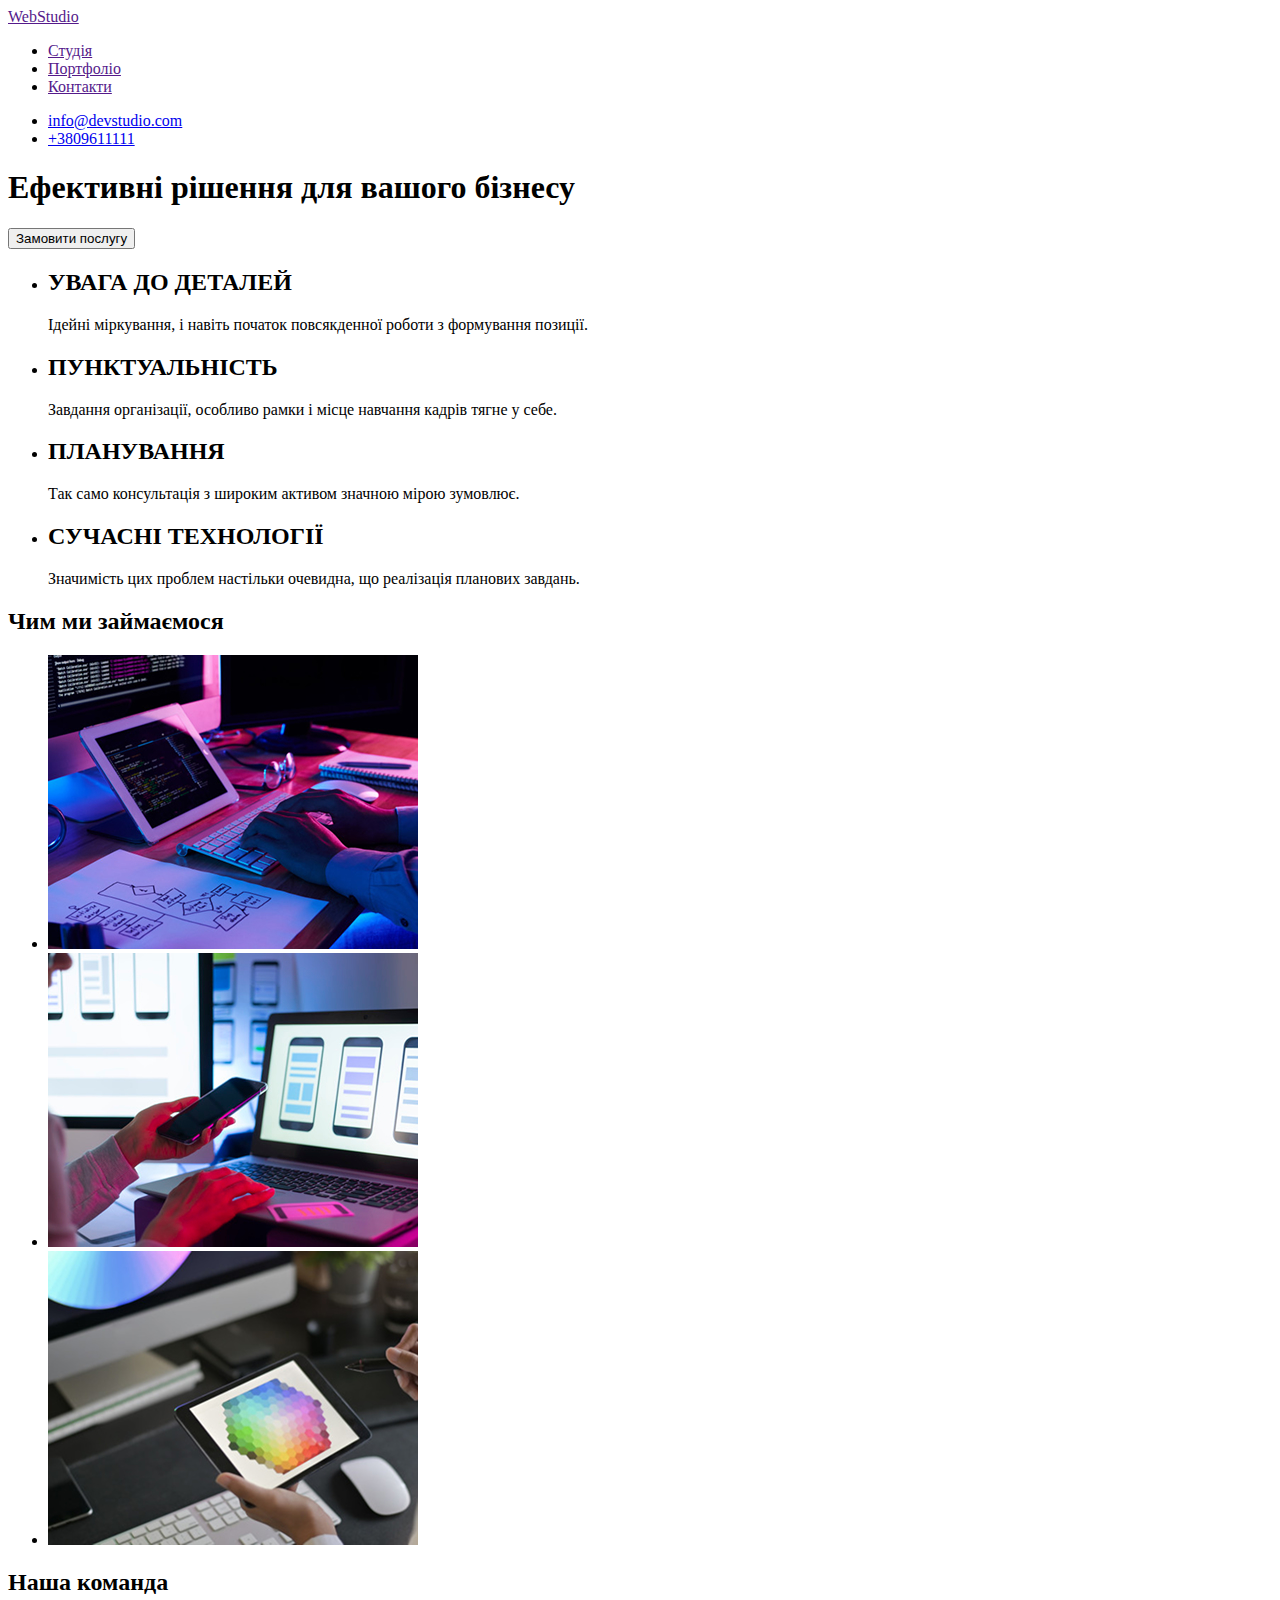
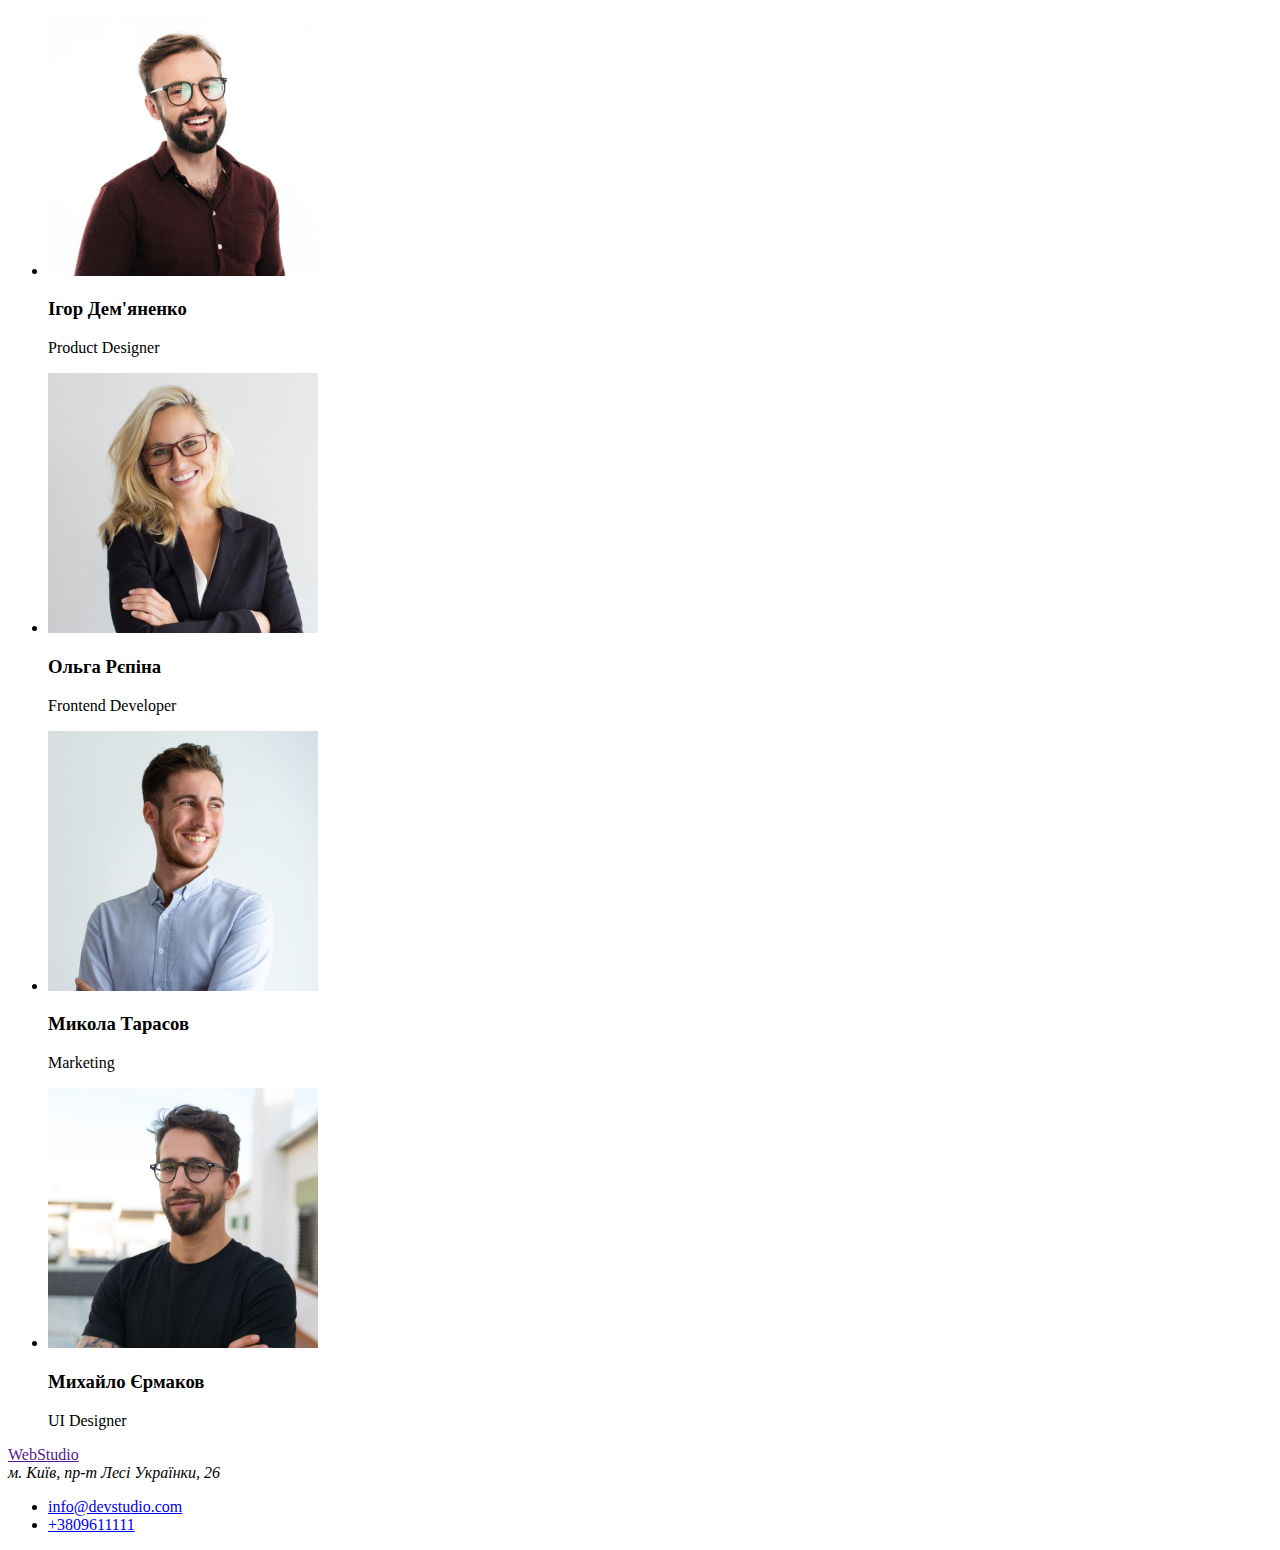
==== index.html @ 3130eb9e "Добавлены файлы" ====
<!DOCTYPE html>
<html lang="uk">
    <head>
    <meta charset="UTF-8">
    <meta name="description" content="WebStudio">
    <title>WebStudio</title>
    <link rel="stylesheet" href="/css/styles.css">
    </head>
<body>
    <header>
            <a href="">WebStudio</a>
  
            <nav>
              <ul>
                <li><a href="">Студія</a></li>
                <li><a href="">Портфоліо</a></li>
                <li><a href="">Контакти</a></li>
              </ul>
            </nav>
            <ul>
              <li>
                  <a href="mailto:info@devstudio.com">info@devstudio.com</a>
              </li>
              <li>
                  <a href="tel:+3809611111">+3809611111</a>
              </li>
            </ul>
    </header>
   
    <main>
        
       <section>
          <h1>Ефективні рішення для вашого бізнесу</h1>
          <button type="button">Замовити послугу</button>
       </section>
      
       <section>
          <ul>
              <li>
                  <h2>УВАГА ДО ДЕТАЛЕЙ</h2>
                  <p>Ідейні міркування, і навіть початок повсякденної роботи з формування позиції.</p>
              </li>
              <li>
                  <h2>ПУНКТУАЛЬНІСТЬ</h2>
                  <p>Завдання організації, особливо рамки і місце навчання кадрів тягне у себе.</p>
              </li>
              <li>
                  <h2>ПЛАНУВАННЯ</h2>
                  <p>Так само консультація з широким активом значною мірою зумовлює.</p>
              </li>
              <li>
                  <h2>СУЧАСНІ ТЕХНОЛОГІЇ</h2>
                  <p>Значимість цих проблем настільки очевидна, що реалізація планових завдань.</p>
              </li>
          </ul>
       </section>
  
       <section>
          <h2>Чим ми займаємося</h2>
          <ul>
              <li>
                  <img src="./images/box1.jpg" alt="Написання коду" width="370"  height="294">
              </li>
              <li>
                  <img src="./images/box2.jpg" alt="Адаптація для мобільного" width="370"  height="294">
              </li>
              <li>
                  <img src="./images/box3.jpg" alt="Підбір цвітової гамми" width="370"  height="294">
              </li>
          </ul>
       </section>
  
       <section>
          <h2>Наша команда</h2>
          <ul>
              <li>
                  <img src="./images/photo1.jpg" alt="Фотографія 1" width="270" height="260">
                  <h3>Ігор Дем'яненко</h3>
                  <p>Product Designer</p>
              </li>
              <li>
                  <img src="./images/photo2.jpg" alt="Фотографія 2" width="270" height="260">
                  <h3>Ольга Рєпіна</h3>
                  <p>Frontend Developer</p>
              </li>
              <li>
                  <img src="./images/photo3.jpg" alt="Фотографія 3" width="270" height="260">
                  <h3>Микола Тарасов</h3>
                  <p>Marketing</p>
              </li>
              <li>
                  <img src="./images/photo4.jpg" alt="Фотографія 4" width="270" height="260">
                  <h3>Михайло Єрмаков</h3>
                  <p>UI Designer</p>
              </li>
          </ul>
       </section>

    </main>
   
       <footer>
  
              <a href="">WebStudio</a>
  
              <address>м. Київ, пр-т Лесі Українки, 26</address>
  
              <ul>
                  <li>
                      <a href="mailto:info@devstudio.com">info@devstudio.com</a>
                  </li>
                  <li>
                      <a href="tel:+3809611111">+3809611111</a>
                  </li>
              </ul>
  
       </footer>
    
</body>
</html>
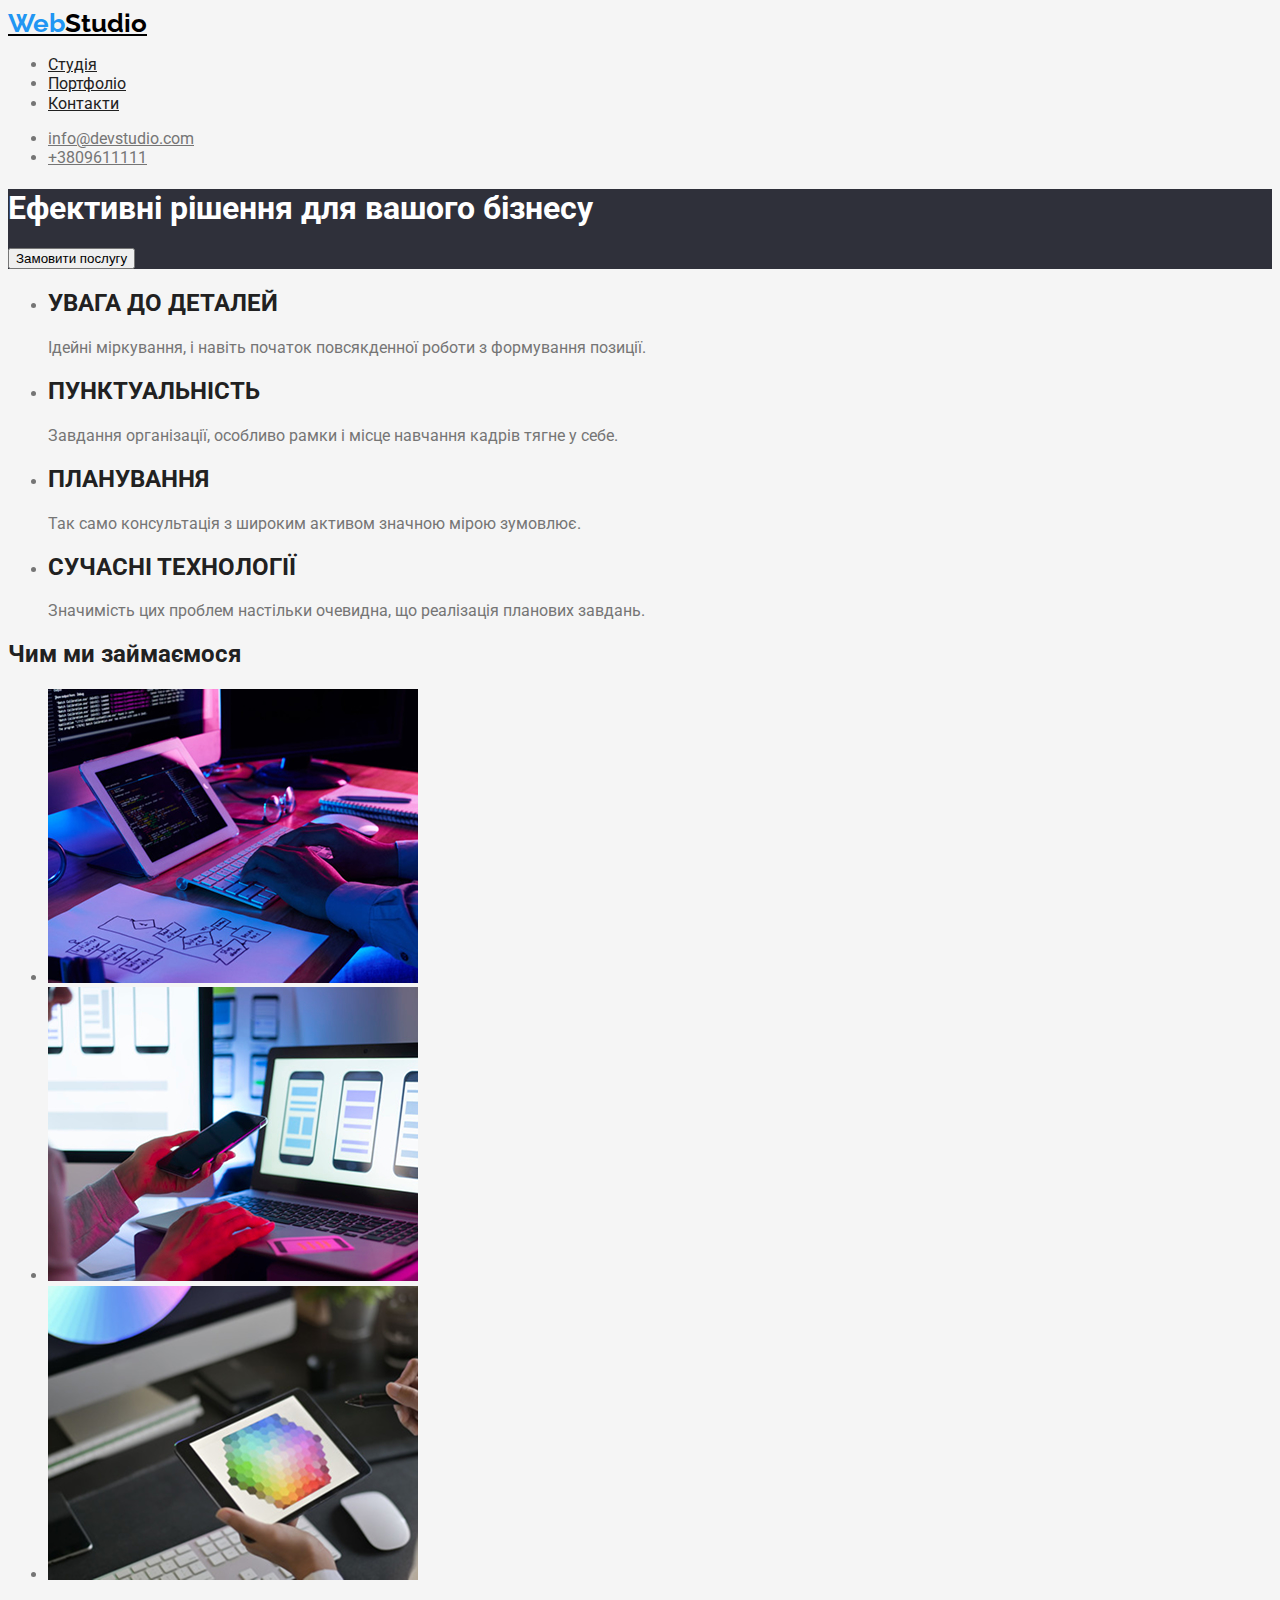
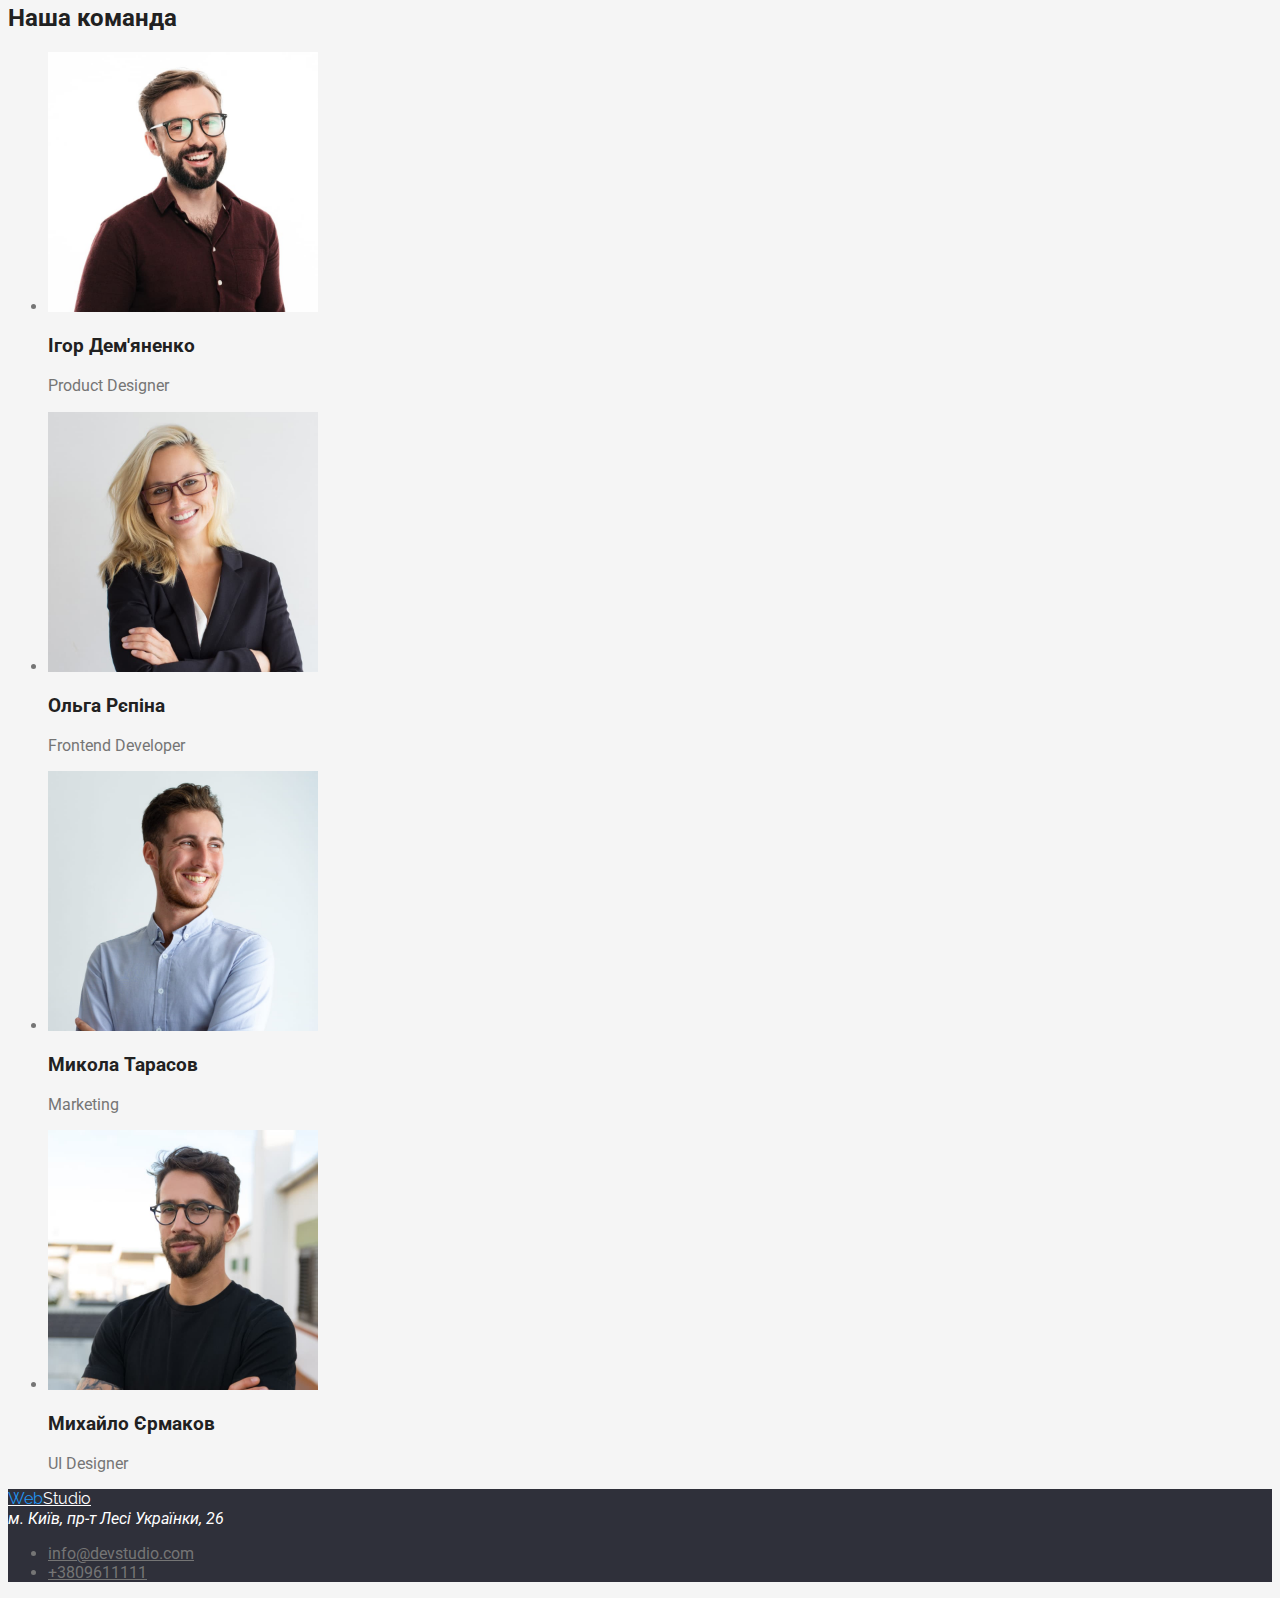
==== commit c8d18081: "Обновление" ====
--- a/index.html
+++ b/index.html
@@ -4,115 +4,124 @@
     <meta charset="UTF-8">
     <meta name="description" content="WebStudio">
     <title>WebStudio</title>
+    <link rel="preconnect" href="https://fonts.googleapis.com">
+    <link rel="preconnect" href="https://fonts.gstatic.com" crossorigin>
+    <link href="https://fonts.googleapis.com/css2?family=Raleway:ital,wght@0,700;1,700&family=Roboto:ital,wdth,wght@0,75..100,100..900;1,75..100,100..900&display=swap" rel="stylesheet">
     <link rel="stylesheet" href="/css/styles.css">
     </head>
 <body>
+    <!--Шапка сайта-->
     <header>
-            <a href="">WebStudio</a>
+            <a href="" class="logo"><span>Web</span>Studio</a>
   
             <nav>
-              <ul>
-                <li><a href="">Студія</a></li>
-                <li><a href="">Портфоліо</a></li>
-                <li><a href="">Контакти</a></li>
+              <ul class="site-nav list">
+                <li>
+                    <a href="/index.html" class="link">Студія</a>
+                </li>
+                <li>
+                    <a href="/portfolio.html" class="link">Портфоліо</a>
+                </li>
+                <li>
+                    <a href="" class="link">Контакти</a>
+                </li>
               </ul>
             </nav>
-            <ul>
+            <ul class="contact-list">
               <li>
-                  <a href="mailto:info@devstudio.com">info@devstudio.com</a>
-              </li>
+                  <a href="mailto:info@devstudio.com" class="contact-link">info@devstudio.com</a>
+              </li> 
               <li>
-                  <a href="tel:+3809611111">+3809611111</a>
+                  <a href="tel:+3809611111" class="contact-link">+3809611111</a>
               </li>
             </ul>
     </header>
    
     <main>
-        
-       <section>
-          <h1>Ефективні рішення для вашого бізнесу</h1>
+        <!--Герой-->
+       <section class="hero">
+          <h1 class="hero-tittle">Ефективні рішення для вашого бізнесу</h1>
           <button type="button">Замовити послугу</button>
        </section>
-      
-       <section>
+       <!--Преимущества-->
+       <section class="section">
           <ul>
               <li>
-                  <h2>УВАГА ДО ДЕТАЛЕЙ</h2>
+                  <h2 class="section-tittle">УВАГА ДО ДЕТАЛЕЙ</h2>
                   <p>Ідейні міркування, і навіть початок повсякденної роботи з формування позиції.</p>
               </li>
               <li>
-                  <h2>ПУНКТУАЛЬНІСТЬ</h2>
+                  <h2 class="section-tittle">ПУНКТУАЛЬНІСТЬ</h2>
                   <p>Завдання організації, особливо рамки і місце навчання кадрів тягне у себе.</p>
               </li>
               <li>
-                  <h2>ПЛАНУВАННЯ</h2>
+                  <h2 class="section-tittle">ПЛАНУВАННЯ</h2>
                   <p>Так само консультація з широким активом значною мірою зумовлює.</p>
               </li>
               <li>
-                  <h2>СУЧАСНІ ТЕХНОЛОГІЇ</h2>
+                  <h2 class="section-tittle">СУЧАСНІ ТЕХНОЛОГІЇ</h2>
                   <p>Значимість цих проблем настільки очевидна, що реалізація планових завдань.</p>
               </li>
           </ul>
        </section>
-  
-       <section>
-          <h2>Чим ми займаємося</h2>
+        <!--Чем занимаемся-->
+       <section class="section">
+          <h2 class="section-tittle">Чим ми займаємося</h2>
           <ul>
               <li>
-                  <img src="./images/box1.jpg" alt="Написання коду" width="370"  height="294">
+                  <img src="/images/main/box1.jpg" alt="Написання коду" width="370"  height="294">
               </li>
               <li>
-                  <img src="./images/box2.jpg" alt="Адаптація для мобільного" width="370"  height="294">
+                  <img src="/images/main/box2.jpg" alt="Адаптація для мобільного" width="370"  height="294">
               </li>
               <li>
-                  <img src="./images/box3.jpg" alt="Підбір цвітової гамми" width="370"  height="294">
+                  <img src="/images/main/box3.jpg" alt="Підбір цвітової гамми" width="370"  height="294">
               </li>
           </ul>
        </section>
-  
-       <section>
-          <h2>Наша команда</h2>
+   <!--Наша команда-->
+       <section class="section">
+          <h2 class="section-tittle">Наша команда</h2>
           <ul>
               <li>
-                  <img src="./images/photo1.jpg" alt="Фотографія 1" width="270" height="260">
-                  <h3>Ігор Дем'яненко</h3>
+                  <img src="./images/main/photo1.jpg" alt="Фотографія 1" width="270" height="260">
+                  <h3 class="section-tittle">Ігор Дем'яненко</h3>
                   <p>Product Designer</p>
               </li>
               <li>
-                  <img src="./images/photo2.jpg" alt="Фотографія 2" width="270" height="260">
-                  <h3>Ольга Рєпіна</h3>
+                  <img src="./images/main/photo2.jpg" alt="Фотографія 2" width="270" height="260">
+                  <h3 class="section-tittle">Ольга Рєпіна</h3>
                   <p>Frontend Developer</p>
               </li>
               <li>
-                  <img src="./images/photo3.jpg" alt="Фотографія 3" width="270" height="260">
-                  <h3>Микола Тарасов</h3>
+                  <img src="./images/main/photo3.jpg" alt="Фотографія 3" width="270" height="260">
+                  <h3 class="section-tittle">Микола Тарасов</h3>
                   <p>Marketing</p>
               </li>
               <li>
-                  <img src="./images/photo4.jpg" alt="Фотографія 4" width="270" height="260">
-                  <h3>Михайло Єрмаков</h3>
+                  <img src="./images/main/photo4.jpg" alt="Фотографія 4" width="270" height="260">
+                  <h3 class="section-tittle">Михайло Єрмаков</h3>
                   <p>UI Designer</p>
               </li>
           </ul>
        </section>
 
     </main>
-   
-       <footer>
+    <!--Подвал-->
+       <footer class="footer">
   
-              <a href="">WebStudio</a>
+              <a href="" class="footer-logo"><span>Web</span>Studio</a>
   
-              <address>м. Київ, пр-т Лесі Українки, 26</address>
+              <address class="address">м. Київ, пр-т Лесі Українки, 26</address>
   
-              <ul>
+              <ul class="contact-list">
                   <li>
-                      <a href="mailto:info@devstudio.com">info@devstudio.com</a>
+                      <a href="mailto:info@devstudio.com" class="contact-link">info@devstudio.com</a>
                   </li>
                   <li>
-                      <a href="tel:+3809611111">+3809611111</a>
+                      <a href="tel:+3809611111" class="contact-link">+3809611111</a>
                   </li>
               </ul>
-  
        </footer>
     
 </body>
--- a/css/styles.css
+++ b/css/styles.css
@@ -0,0 +1,69 @@
+:root {
+    --primary-text-color: #757575;
+    --tittle-text-color: #212121;
+    --accent-color: #2196F3;
+    --primary-color: #F5F5F5;
+}
+
+body {
+    background-color: var(--primary-color);
+    color: var(--primary-text-color);
+
+    font-family: Roboto, sans-serif;
+    line-height: 1.2;
+}
+
+/* logo */
+.logo {
+    color:#000000;
+    font-family: Raleway, sans-serif;
+    font-weight: 700;
+    font-size: 26px;
+}
+
+span {
+    color:var(--accent-color);
+}
+
+/* site nav */
+.site-nav .link {
+    color:var(--tittle-text-color);
+}
+
+.site-nav .link:hover,
+.site-nav .link:focus {
+    color:var(--accent-color);
+}
+
+/* Contact */
+.contact-link {
+color:var(--primary-text-color)
+}
+.contact-link:hover,
+.contact-link:focus {
+    color:var(--accent-color);
+}
+/* Hero */
+.hero {
+background-color: #2F303A;
+}
+.hero-tittle {
+    color: #FFFFFF;
+}
+
+/* Section */
+.section-tittle {
+    color: var(--tittle-text-color);
+}
+
+/* Footer */
+.footer-logo {
+    color:#FFFFFF;
+    font-family: Raleway, sans-serif;
+}
+.footer {
+    background-color:#2F303A;
+}
+.address {
+     color:#FFFFFF;
+}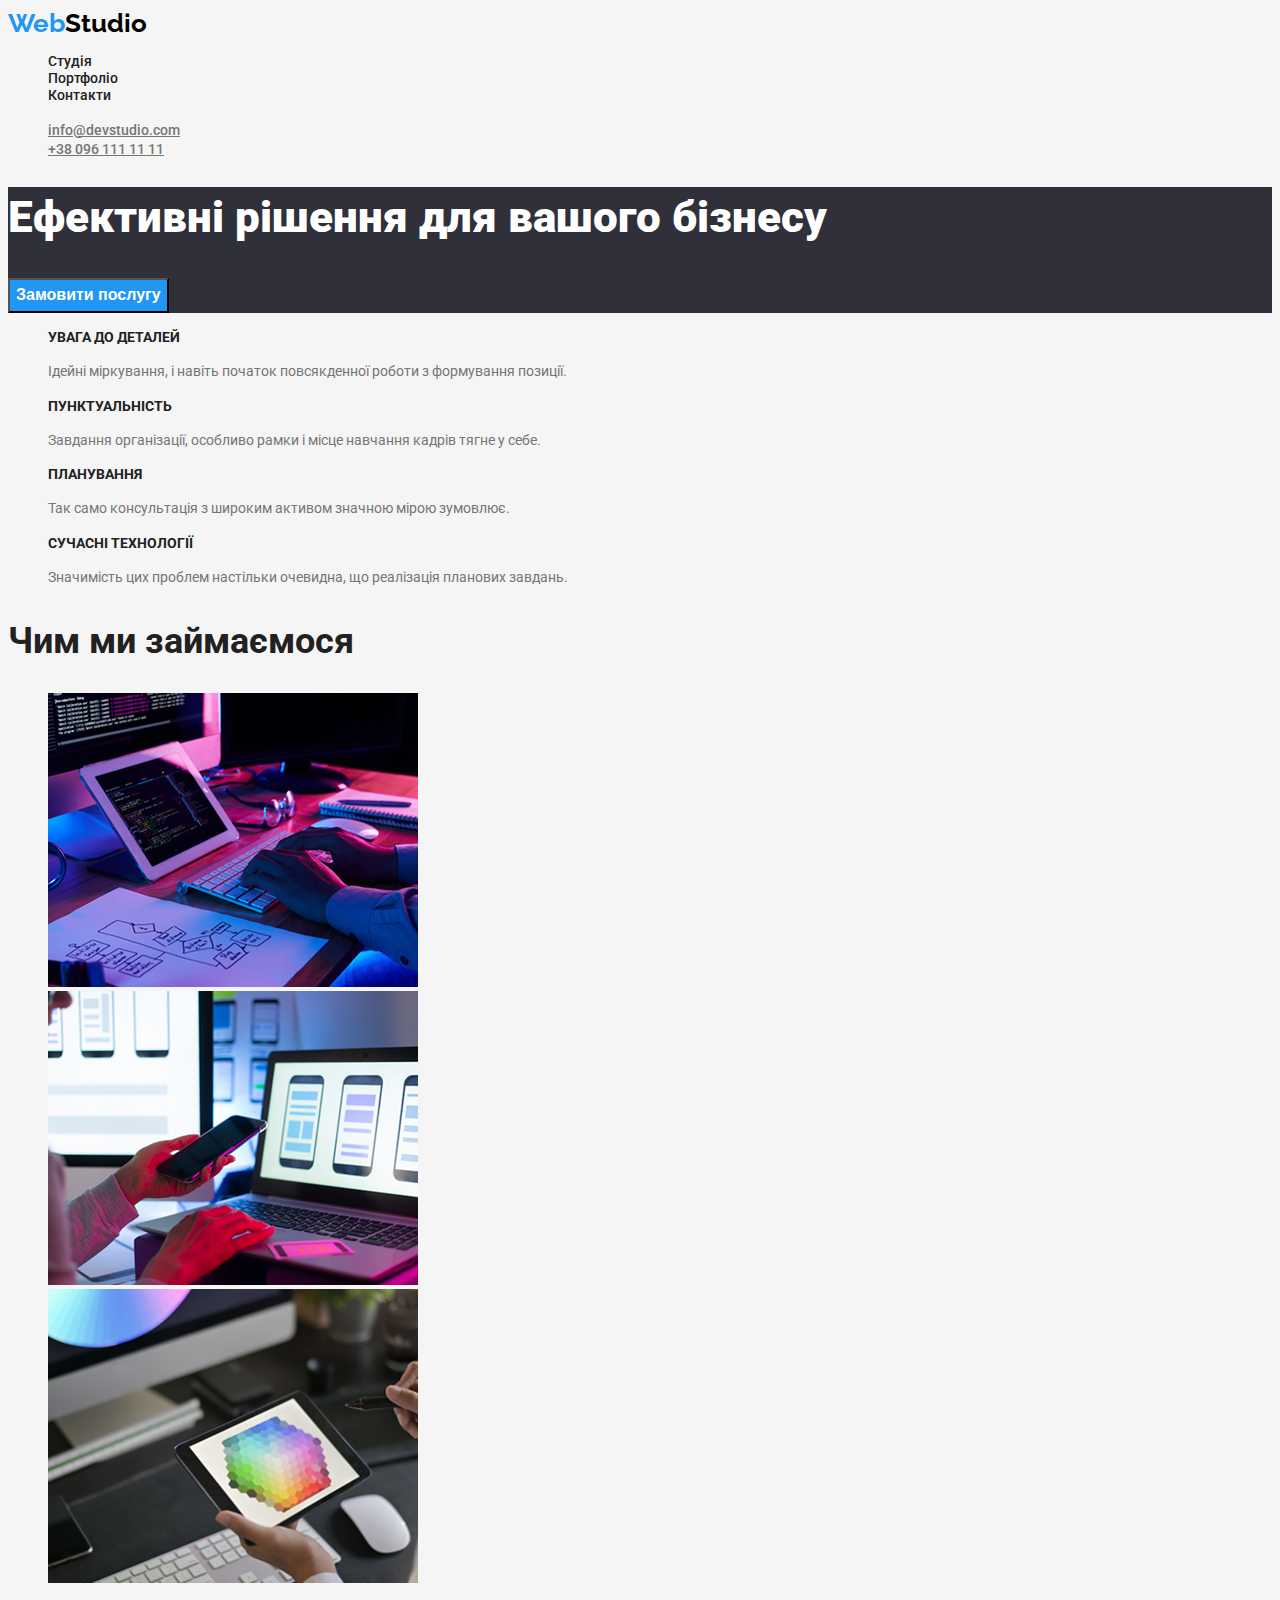
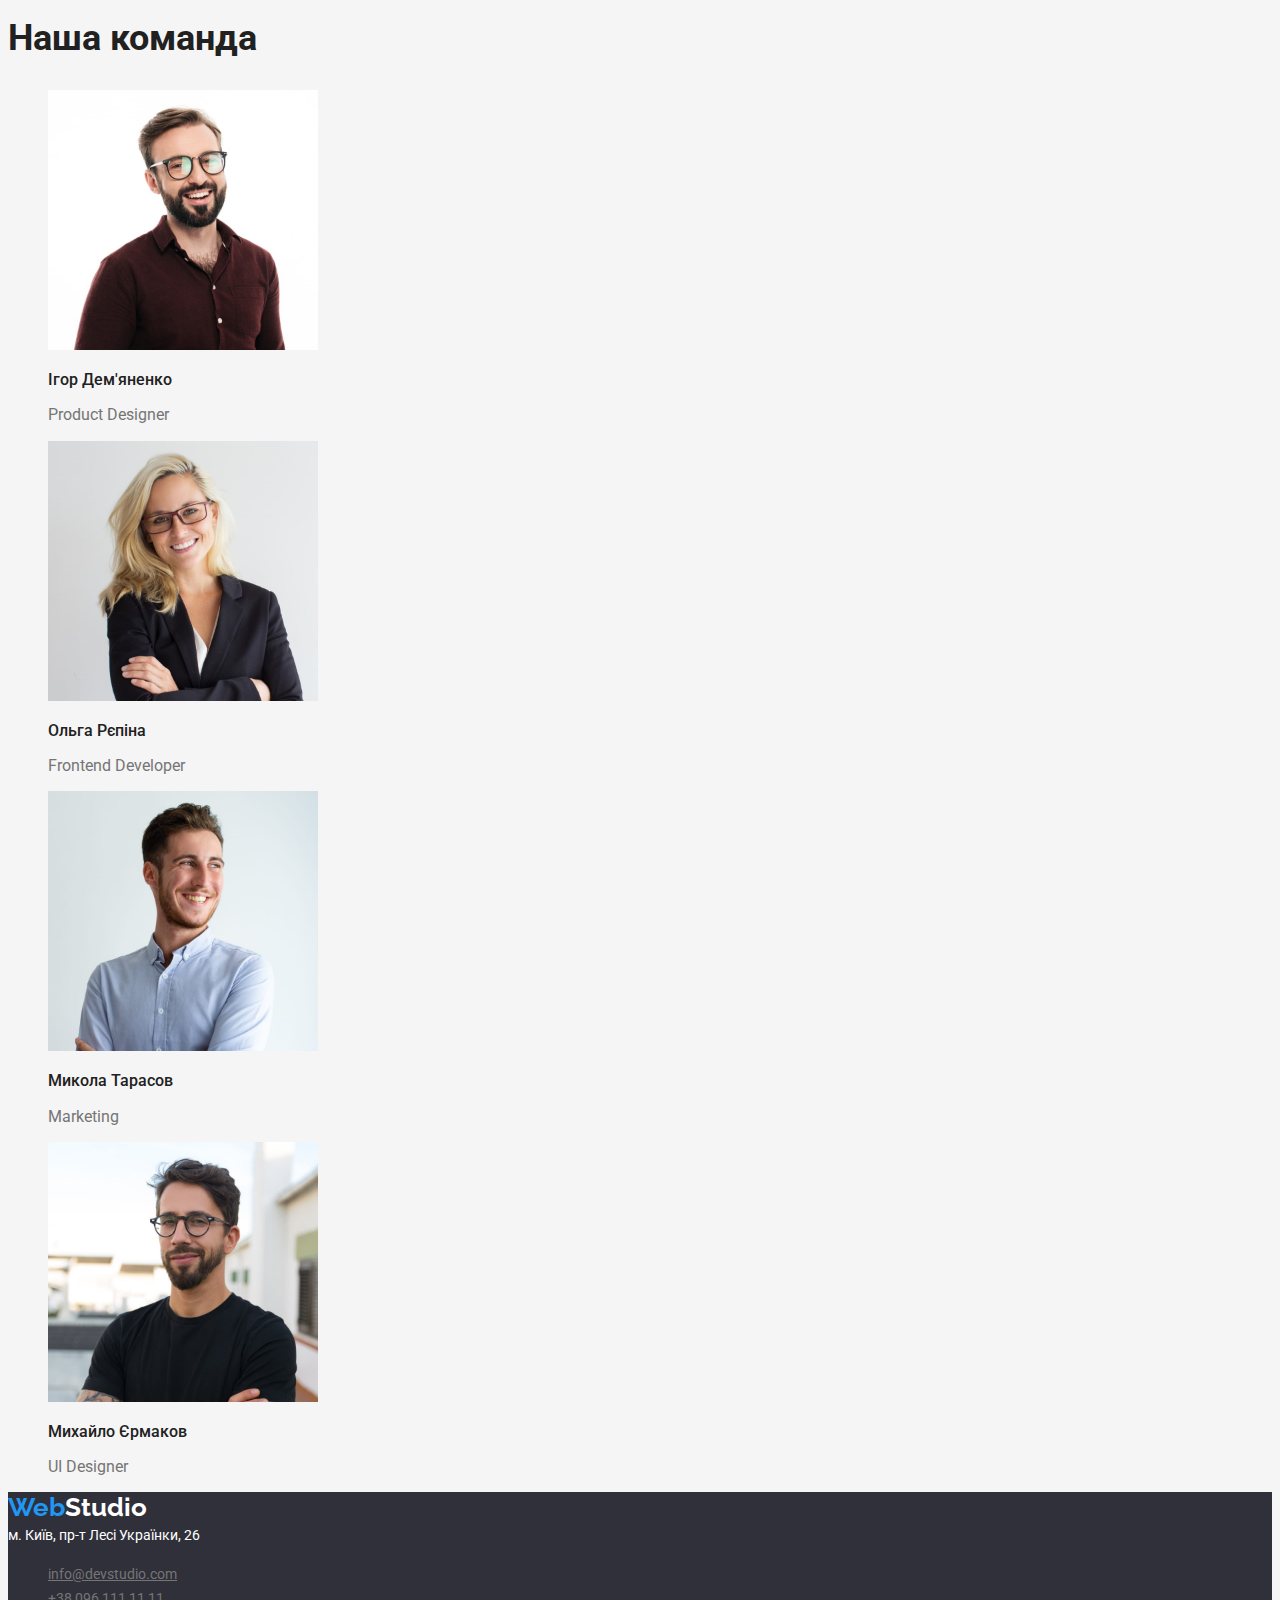
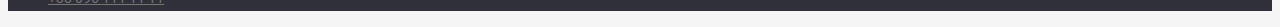
==== commit 95ef759b: "Редактирование кода" ====
--- a/index.html
+++ b/index.html
@@ -3,123 +3,123 @@
     <head>
     <meta charset="UTF-8">
     <meta name="description" content="WebStudio">
-    <title>WebStudio</title>
+    <title>Web Studio</title>
     <link rel="preconnect" href="https://fonts.googleapis.com">
     <link rel="preconnect" href="https://fonts.gstatic.com" crossorigin>
     <link href="https://fonts.googleapis.com/css2?family=Raleway:ital,wght@0,700;1,700&family=Roboto:ital,wdth,wght@0,75..100,100..900;1,75..100,100..900&display=swap" rel="stylesheet">
-    <link rel="stylesheet" href="/css/styles.css">
+    <link rel="stylesheet" href="./css/styles.css">
     </head>
 <body>
-    <!--Шапка сайта-->
+    <!--Header-->
     <header>
-            <a href="" class="logo"><span>Web</span>Studio</a>
+            <a href="" class="header-logo"><span>Web</span>Studio</a>
   
             <nav>
-              <ul class="site-nav list">
+              <ul class="site-nav">
                 <li>
-                    <a href="/index.html" class="link">Студія</a>
+                    <a href="./index.html" class="link">Студія</a>
                 </li>
                 <li>
-                    <a href="/portfolio.html" class="link">Портфоліо</a>
+                    <a href="./portfolio.html" class="link">Портфоліо</a>
                 </li>
                 <li>
                     <a href="" class="link">Контакти</a>
                 </li>
               </ul>
             </nav>
-            <ul class="contact-list">
+            <ul class="header-list">
               <li>
-                  <a href="mailto:info@devstudio.com" class="contact-link">info@devstudio.com</a>
+                  <a href="mailto:info@devstudio.com" class="header-contact">info@devstudio.com</a>
               </li> 
               <li>
-                  <a href="tel:+3809611111" class="contact-link">+3809611111</a>
+                  <a href="tel:+3809611111" class="header-contact">+38 096 111 11 11</a>
               </li>
             </ul>
     </header>
    
     <main>
-        <!--Герой-->
+        <!--Hero-->
        <section class="hero">
           <h1 class="hero-tittle">Ефективні рішення для вашого бізнесу</h1>
-          <button type="button">Замовити послугу</button>
+          <button type="button" class="button">Замовити послугу</button>
        </section>
-       <!--Преимущества-->
-       <section class="section">
-          <ul>
+       <!--Advantages-->
+       <section class="advantages">
+          <ul class="list">
               <li>
-                  <h2 class="section-tittle">УВАГА ДО ДЕТАЛЕЙ</h2>
-                  <p>Ідейні міркування, і навіть початок повсякденної роботи з формування позиції.</p>
+                  <h2 class="advantages-tittle">УВАГА ДО ДЕТАЛЕЙ</h2>
+                  <p class="advantages-text">Ідейні міркування, і навіть початок повсякденної роботи з формування позиції.</p>
               </li>
               <li>
-                  <h2 class="section-tittle">ПУНКТУАЛЬНІСТЬ</h2>
-                  <p>Завдання організації, особливо рамки і місце навчання кадрів тягне у себе.</p>
+                  <h2 class="advantages-tittle">ПУНКТУАЛЬНІСТЬ</h2>
+                  <p class="advantages-text">Завдання організації, особливо рамки і місце навчання кадрів тягне у себе.</p>
               </li>
               <li>
-                  <h2 class="section-tittle">ПЛАНУВАННЯ</h2>
-                  <p>Так само консультація з широким активом значною мірою зумовлює.</p>
+                  <h2 class="advantages-tittle">ПЛАНУВАННЯ</h2>
+                  <p class="advantages-text">Так само консультація з широким активом значною мірою зумовлює.</p>
               </li>
               <li>
-                  <h2 class="section-tittle">СУЧАСНІ ТЕХНОЛОГІЇ</h2>
-                  <p>Значимість цих проблем настільки очевидна, що реалізація планових завдань.</p>
+                  <h2 class="advantages-tittle">СУЧАСНІ ТЕХНОЛОГІЇ</h2>
+                  <p class="advantages-text">Значимість цих проблем настільки очевидна, що реалізація планових завдань.</p>
               </li>
           </ul>
        </section>
-        <!--Чем занимаемся-->
-       <section class="section">
-          <h2 class="section-tittle">Чим ми займаємося</h2>
-          <ul>
+        <!--OursWorks-->
+       <section class="works">
+          <h2 class="works-tittle">Чим ми займаємося</h2>
+          <ul class="list">
               <li>
-                  <img src="/images/main/box1.jpg" alt="Написання коду" width="370"  height="294">
+                  <img src="./images/main/box1.jpg" alt="Написання коду" width="370"  height="294">
               </li>
               <li>
-                  <img src="/images/main/box2.jpg" alt="Адаптація для мобільного" width="370"  height="294">
+                  <img src="./images/main/box2.jpg" alt="Адаптація для мобільного" width="370"  height="294">
               </li>
               <li>
-                  <img src="/images/main/box3.jpg" alt="Підбір цвітової гамми" width="370"  height="294">
+                  <img src="./images/main/box3.jpg" alt="Підбір цвітової гамми" width="370"  height="294">
               </li>
           </ul>
        </section>
-   <!--Наша команда-->
-       <section class="section">
-          <h2 class="section-tittle">Наша команда</h2>
-          <ul>
+   <!--Our team-->
+       <section class="team">
+          <h2 class="team-tittle">Наша команда</h2>
+          <ul class="list">
               <li>
                   <img src="./images/main/photo1.jpg" alt="Фотографія 1" width="270" height="260">
-                  <h3 class="section-tittle">Ігор Дем'яненко</h3>
-                  <p>Product Designer</p>
+                  <h3 class="card-tittle">Ігор Дем'яненко</h3>
+                  <p class="card-text">Product Designer</p>
               </li>
               <li>
                   <img src="./images/main/photo2.jpg" alt="Фотографія 2" width="270" height="260">
-                  <h3 class="section-tittle">Ольга Рєпіна</h3>
-                  <p>Frontend Developer</p>
+                  <h3 class="card-tittle">Ольга Рєпіна</h3>
+                  <p class="card-text">Frontend Developer</p>
               </li>
               <li>
                   <img src="./images/main/photo3.jpg" alt="Фотографія 3" width="270" height="260">
-                  <h3 class="section-tittle">Микола Тарасов</h3>
-                  <p>Marketing</p>
+                  <h3 class="card-tittle">Микола Тарасов</h3>
+                  <p class="card-text">Marketing</p>
               </li>
               <li>
                   <img src="./images/main/photo4.jpg" alt="Фотографія 4" width="270" height="260">
-                  <h3 class="section-tittle">Михайло Єрмаков</h3>
-                  <p>UI Designer</p>
+                  <h3 class="card-tittle">Михайло Єрмаков</h3>
+                  <p class="card-text">UI Designer</p>
               </li>
           </ul>
        </section>
 
     </main>
-    <!--Подвал-->
+    <!--Footer-->
        <footer class="footer">
   
               <a href="" class="footer-logo"><span>Web</span>Studio</a>
   
               <address class="address">м. Київ, пр-т Лесі Українки, 26</address>
   
-              <ul class="contact-list">
+              <ul class="footer-list">
                   <li>
-                      <a href="mailto:info@devstudio.com" class="contact-link">info@devstudio.com</a>
+                      <a href="mailto:info@devstudio.com" class="footer-contact">info@devstudio.com</a>
                   </li>
                   <li>
-                      <a href="tel:+3809611111" class="contact-link">+3809611111</a>
+                      <a href="tel:+3809611111" class="footer-contact">+38 096 111 11 11</a>
                   </li>
               </ul>
        </footer>
--- a/css/styles.css
+++ b/css/styles.css
@@ -14,20 +14,29 @@
 }
 
 /* logo */
-.logo {
+.header-logo {
     color:#000000;
     font-family: Raleway, sans-serif;
     font-weight: 700;
     font-size: 26px;
+    text-decoration: none;
 }
 
 span {
     color:var(--accent-color);
 }
 
-/* site nav */
+/* Site nav */
+.site-nav {
+    list-style: none;
+    font-weight: 500;
+    font-size: 14px;
+}
+
 .site-nav .link {
     color:var(--tittle-text-color);
+    text-decoration: none;
+    
 }
 
 .site-nav .link:hover,
@@ -35,35 +44,108 @@
     color:var(--accent-color);
 }
 
-/* Contact */
-.contact-link {
-color:var(--primary-text-color)
+/* Header Contact */
+.header-list {
+    list-style: none;
 }
-.contact-link:hover,
-.contact-link:focus {
+
+.header-contact {
+    color:var(--primary-text-color);
+    font-weight: 500;
+    font-size: 14px;
+}
+
+.header-contact:hover,
+.header-contact:focus {
     color:var(--accent-color);
 }
+
 /* Hero */
 .hero {
 background-color: #2F303A;
 }
 .hero-tittle {
     color: #FFFFFF;
+    font-weight: 900;
+    font-size: 44px;
+    line-height:1.4;
 }
 
-/* Section */
-.section-tittle {
-    color: var(--tittle-text-color);
+.button {
+    background-color: var(--accent-color);
+    color: #FFFFFF;
+    font-weight: 700;
+    font-size: 16px;
+    line-height: 1.8;
+    cursor: pointer;
+}
+/* Advantages */
+.list {
+    list-style: none;
 }
 
+.advantages-tittle {
+    color: var(--tittle-text-color);
+    font-weight: 700;
+    font-size: 14px;
+}
+
+.advantages-text {
+    font-size: 14px;
+    line-height: 1.7;
+}
+/* Works*/
+.works-tittle {
+    color: var(--tittle-text-color);
+    font-weight: 700;
+    font-size: 36px;
+}
+
+/* Team */
+.team-tittle {
+    color: var(--tittle-text-color);
+    font-weight: 700;
+    font-size: 36px;
+}
+.card-tittle {
+    color: var(--tittle-text-color);
+    font-weight: 500;
+    font-size: 16px;
+}
+
+.card-text {
+    font-size: 16px;
+}
 /* Footer */
 .footer-logo {
     color:#FFFFFF;
     font-family: Raleway, sans-serif;
+    text-decoration: none;
+    font-weight: 700;
+    font-size: 26px;
 }
 .footer {
     background-color:#2F303A;
 }
 .address {
-     color:#FFFFFF;
+    color:#FFFFFF;
+    font-style: normal;
+    font-size: 14px;
+    line-height: 1.7;
+}
+/* Footer contact */
+.footer-list {
+    list-style: none;
+}
+
+.footer-contact {
+    color:var(--primary-text-color);
+    font-size: 14px;
+    line-height: 1.7;
+
+}
+
+.footer-contact:hover,
+.footer-contact:focus {
+    color:var(--accent-color);
 }